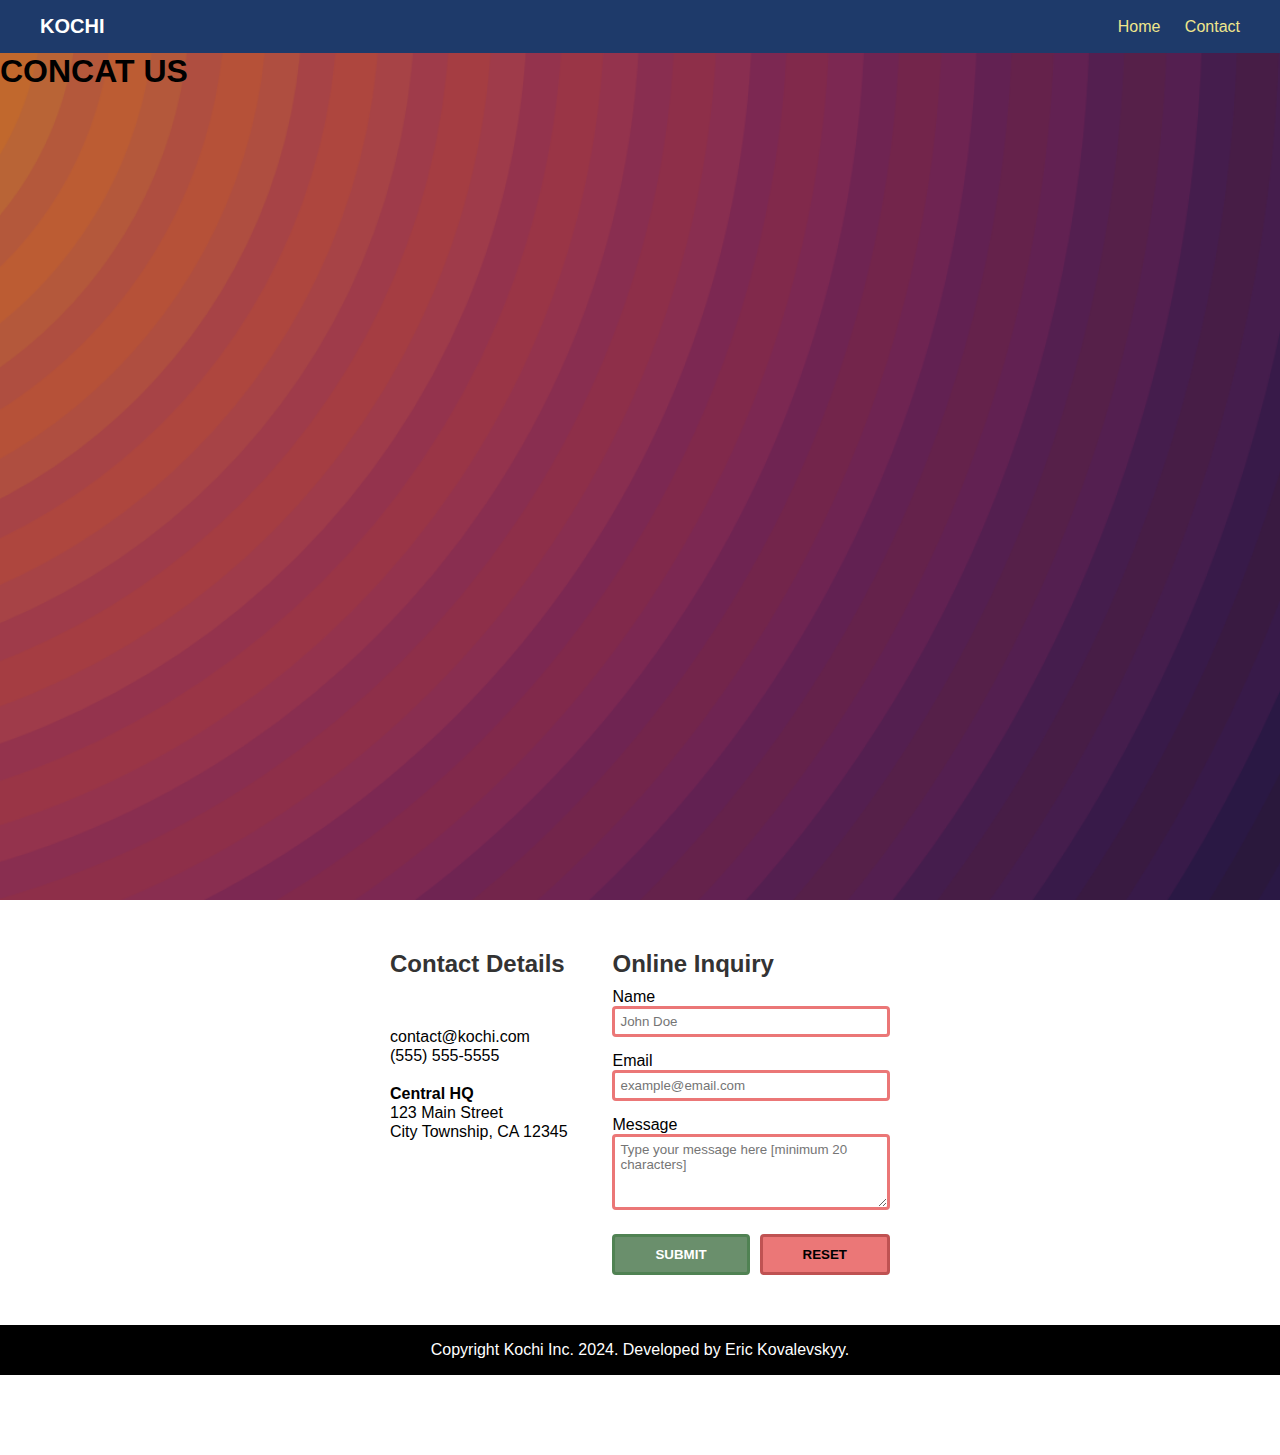
==== HtmlPages/contact.html @ 3d9569a6 "Contact Page" ====
<!DOCTYPE html>
<html lang="en">
<head>
    <meta charset="UTF-8">
    <meta name="viewport" content="width=device-width, initial-scale=1.0">
    <title>KOCHI - Contact Us</title>
    <link rel="stylesheet" href="../CssFiles/contactDetails.css">
    <link rel="stylesheet" href="../CssFiles/contactHeader.css">
    <link rel="stylesheet" href="../CssFiles/navbar.css">
    <link rel="stylesheet" href="../CssFiles/global.css">
    <link rel="stylesheet" href="../CssFiles/footer.css">


</head>
<body>
    <div class="background-container">
        <img src="../assets/rainbow-vortex.png" alt="Colorful background" class="background-image">
        
        <nav>
            <div class="logo">KOCHI</div>
            <div class="nav-links">
                <a href="#">Home</a>
                <a href="./contact.html">Contact</a>
            </div>
        </nav>
        
        <div class="hero-content">
            <h1>CONCAT US</h1>
           
        </div>
 </div>

    
    <main>
        <div class="contact-container">
            <div class="contact-details">
                <h2>Contact Details</h2>
                <p><a href="mailto:contact@kochi.com">contact@kochi.com</a></p>
                <p>(555) 555-5555</p>
                <div class="address">
                    <p><strong>Central HQ</strong></p>
                    <p>123 Main Street</p>
                    <p>City Township, CA 12345</p>
                </div>
            </div>
            
            <div class="contact-form">
                <h2>Online Inquiry</h2>
                <form>
                    <div class="form-group">
                        <label for="name">Name</label>
                        <input type="text" id="name" placeholder="John Doe">
                    </div>
                    
                    <div class="form-group">
                        <label for="email">Email</label>
                        <input type="email" id="email" placeholder="example@email.com">
                    </div>
                    
                    <div class="form-group">
                        <label for="message">Message</label>
                        <textarea id="message" rows="4" placeholder="Type your message here [minimum 20 characters]"></textarea>
                    </div>
                    
                    <div class="buttons">
                        <button type="submit" class="btn submit-btn">SUBMIT</button>
                        <button type="reset" class="btn reset-btn">RESET</button>
                    </div>
                </form>
            </div>
        </div>
    </main>

    <footer>
        <p>Copyright Kochi Inc. 2024. Developed by Eric Kovalevskyy.</p>
    </footer>
</body>
</html>
---- CssFiles/contactDetails.css ----
/* Main Content */
main {
    max-width: 1000px;
    margin: 50px auto;
    padding: 0 250px;
}

.contact-container {
    display: flex;
    justify-content: space-between;
    gap: 1px;
}

/* Contact Details */
.contact-details {
    flex: 1;
}

.contact-details h2, .contact-form h2 {
    margin-bottom: 50px;
    color: #333;
}

 .contact-form h2 {
    margin-bottom: 10px;
    color: #333;
}

.contact-details p {
    margin-bottom: 1px;
}

.contact-details a {
    color: #000;
    text-decoration: none;
}

.contact-details a:hover {
    text-decoration: underline;
}

.address {
    margin-top: 20px;
}

/* Contact Form */
.contact-form {
    max-width: 500px;
    flex: 1;
}

.form-group {
    margin-bottom: 15px;
}

label {
    display: inline-block;
    margin-right: 10px;
    color: #000;
    width: 80px;
}

input, textarea {
    width: 100%;
    padding: 5px;
    border: 3px solid #eb7777;
    border-radius: 4px;
}

.buttons {
    display: flex;
    gap: 10px;
    margin-top: 20px;
}

.btn {
    padding: 10px 40px;
    border: none;
    border-radius: 4px;
    cursor: pointer;
    text-transform: uppercase;
    font-weight: bold;
}

.submit-btn {
    background-color: #6a8f6c;
    border: 3px solid #508253;
    color: white;
    font-weight: bold;
}

.reset-btn {
    background-color: #eb7777;
    border: 3px solid #bf5252;
    color: #000;
    font-weight: bold;
}
---- CssFiles/contactHeader.css ----
.hero-contant {
    color: white;
    max-width: 300px;
    position: absolute;
    left: 50%;
    top: 35%;
    transform: translate(-50%, -50%);
    text-align: center;
    padding: 50px 0;
    margin-bottom: 50px; 
}

.hero-contant h1 {
    font-size: 40px;
    margin-bottom: 20px;
    font-weight: bold;
    font-family: Arial, sans-serif;
    
}


.background-image {
    position: absolute;
    width: 100%;
    height: 10%;
    object-fit: cover;
    z-index: -1;
}
---- CssFiles/navbar.css ----
nav {
    background-color: #1e3a6a;
    color: white;
    padding: 15px 40px;
    display: flex;
    justify-content: space-between;
    align-items: center;
    position: relative;
}



.logo {
    font-size: 20px;
    font-weight: bold;
}

.nav-links a {
    color: #f0e68c;
    text-decoration: none;
    margin-left: 20px;
}
---- CssFiles/global.css ----
* {
    margin: 0;
    padding: 0;
    box-sizing: border-box;
    font-family: Arial, sans-serif;
}

.background-container {
    position: relative;
    width: 100%;
    min-height: 100vh;
    overflow: hidden;
}

.background-image {
    position: absolute;
    width: 100%;
    height: 100%;
    object-fit: cover;
    z-index: -1;
}
---- CssFiles/footer.css ----
footer {
    background-color: #000;
    color: #fff;
    text-align: center;
    padding: 1rem 0;
    margin-top: 3rem;
    margin-bottom: 5rem;
}

footer p {
    margin: 0;
}
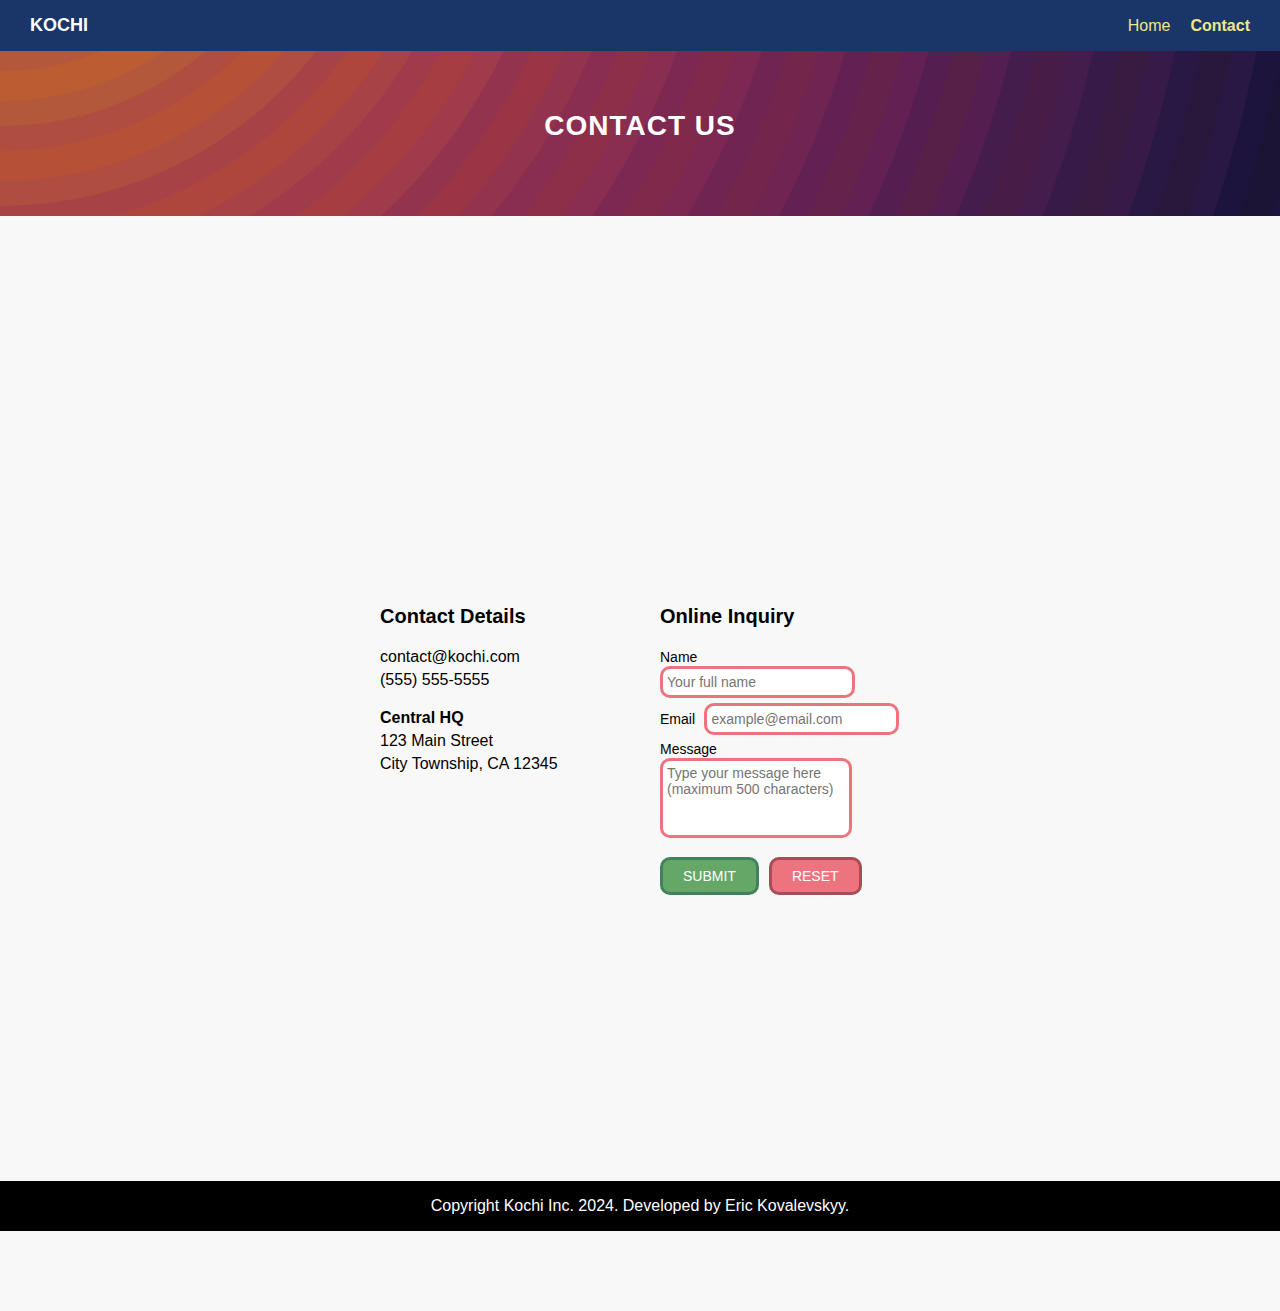
==== commit e4db1e24: "Edit Contact Page" ====
--- a/HtmlPages/contact.html
+++ b/HtmlPages/contact.html
@@ -5,71 +5,62 @@
     <meta name="viewport" content="width=device-width, initial-scale=1.0">
     <title>KOCHI - Contact Us</title>
     <link rel="stylesheet" href="../CssFiles/contactDetails.css">
+    <link rel="stylesheet" href="../CssFiles/footer.css">
+    <link rel="stylesheet" href="../CssFiles/contactGlobal.css">
     <link rel="stylesheet" href="../CssFiles/contactHeader.css">
-    <link rel="stylesheet" href="../CssFiles/navbar.css">
-    <link rel="stylesheet" href="../CssFiles/global.css">
-    <link rel="stylesheet" href="../CssFiles/footer.css">
-
-
+    <link rel="stylesheet" href="../CssFiles/responsive.css">
+    
 </head>
 <body>
-    <div class="background-container">
+    <header>
+        <div class="logo">KOCHI</div>
+        <nav>
+            <ul>
+                <li><a href="index.html">Home</a></li>
+                <li><a href="contact.html" class="active">Contact</a></li>
+            </ul>
+        </nav>
+    </header>
+
+    <section class="banner">
         <img src="../assets/rainbow-vortex.png" alt="Colorful background" class="background-image">
-        
-        <nav>
-            <div class="logo">KOCHI</div>
-            <div class="nav-links">
-                <a href="#">Home</a>
-                <a href="./contact.html">Contact</a>
-            </div>
-        </nav>
-        
-        <div class="hero-content">
-            <h1>CONCAT US</h1>
-           
-        </div>
- </div>
+        <h1>CONTACT US</h1>
+    </section>
 
-    
-    <main>
-        <div class="contact-container">
-            <div class="contact-details">
-                <h2>Contact Details</h2>
-                <p><a href="mailto:contact@kochi.com">contact@kochi.com</a></p>
-                <p>(555) 555-5555</p>
-                <div class="address">
-                    <p><strong>Central HQ</strong></p>
-                    <p>123 Main Street</p>
-                    <p>City Township, CA 12345</p>
-                </div>
-            </div>
-            
-            <div class="contact-form">
-                <h2>Online Inquiry</h2>
-                <form>
-                    <div class="form-group">
-                        <label for="name">Name</label>
-                        <input type="text" id="name" placeholder="John Doe">
-                    </div>
-                    
-                    <div class="form-group">
-                        <label for="email">Email</label>
-                        <input type="email" id="email" placeholder="example@email.com">
-                    </div>
-                    
-                    <div class="form-group">
-                        <label for="message">Message</label>
-                        <textarea id="message" rows="4" placeholder="Type your message here [minimum 20 characters]"></textarea>
-                    </div>
-                    
-                    <div class="buttons">
-                        <button type="submit" class="btn submit-btn">SUBMIT</button>
-                        <button type="reset" class="btn reset-btn">RESET</button>
-                    </div>
-                </form>
+    <section class="contact-container">
+        <div class="contact-details">
+            <h2>Contact Details</h2>
+            <p class="email">contact@kochi.com</p>
+            <p class="phone">(555) 555-5555</p>
+            <div class="address">
+                <p class="headquarters">Central HQ</p>
+                <p>123 Main Street</p>
+                <p>City Township, CA 12345</p>
             </div>
         </div>
-    </main>
+
+        <div class="contact-form">
+            <h2>Online Inquiry</h2>
+            <form>
+                <div class="form-group">
+                    <label for="name">Name</label>
+                    <input type="text" id="name" placeholder="Your full name">
+                </div>
+                <div class="form-group">
+                    <label for="email">Email</label>
+                    <input type="email" id="email" placeholder="example@email.com">
+                </div>
+                <div class="form-group">
+                    <label for="message">Message</label>
+                    <textarea id="message" placeholder="Type your message here (maximum 500 characters)"></textarea>
+                </div>
+                <div class="form-buttons">
+                    <button type="submit" class="submit-btn">SUBMIT</button>
+                    <button type="reset" class="reset-btn">RESET</button>
+                </div>
+            </form>
+        </div>
+    </section>
 
     <footer>
         <p>Copyright Kochi Inc. 2024. Developed by Eric Kovalevskyy.</p>
--- a/CssFiles/contactDetails.css
+++ b/CssFiles/contactDetails.css
@@ -1,103 +1,96 @@
 
-/* Main Content */
-main {
-    max-width: 1000px;
+/* Contact Container */
+.contact-container {
+    display: flex;
+    max-width: 600px;
     margin: 50px auto;
-    padding: 0 250px;
+    padding: 0 20px ;
 }
 
-.contact-container {
-    display: flex;
-    justify-content: space-between;
-    gap: 1px;
-}
-
-/* Contact Details */
-.contact-details {
+.contact-details, .contact-form {
     flex: 1;
+    padding: 20px;
 }
 
 .contact-details h2, .contact-form h2 {
-    margin-bottom: 50px;
-    color: #333;
-}
-
- .contact-form h2 {
-    margin-bottom: 10px;
-    color: #333;
+    margin-bottom: 20px;
+    font-size: 20px;
 }
 
 .contact-details p {
-    margin-bottom: 1px;
+    margin-bottom: 5px;
 }
 
-.contact-details a {
-    color: #000;
-    text-decoration: none;
-}
-
-.contact-details a:hover {
-    text-decoration: underline;
-}
-
-.address {
+.headquarters {
+    font-weight: bold;
     margin-top: 20px;
 }
 
-/* Contact Form */
-.contact-form {
-    max-width: 500px;
-    flex: 1;
-}
-
-.form-group {
-    margin-bottom: 15px;
+/* Form Styles */
+.form-row {
+    margin-bottom: 10px;
+    display: flex;
+    align-items: flex-start;
 }
 
 label {
-    display: inline-block;
-    margin-right: 10px;
-    color: #000;
-    width: 80px;
+    width: 65px;
+    text-align: right;
+    padding-right: 5px;
+    font-size: 14px;
+    padding-top: 8px;
 }
 
 input, textarea {
-    width: 100%;
-    padding: 5px;
-    border: 3px solid #eb7777;
-    border-radius: 4px;
+    flex: 1;
+    padding: 4px;
+    border: 3px solid ;
+    border-radius: 10px;
+    border-color: #ed747e;
+    font-size: 14px;
+    margin-bottom: 5px;
 }
 
-.buttons {
+input {
+    height: 32px;
+}
+
+textarea {
+    height: 80px;
+    resize: none;
+}
+
+
+.form-buttons {
+    margin-top: 10px;
     display: flex;
     gap: 10px;
-    margin-top: 20px;
 }
 
-.btn {
-    padding: 10px 40px;
+button {
+    padding: 8px 20px;
+    font-size: 14px;
     border: none;
     border-radius: 4px;
     cursor: pointer;
-    text-transform: uppercase;
-    font-weight: bold;
+    margin-bottom: 90%;
 }
 
 .submit-btn {
-    background-color: #6a8f6c;
-    border: 3px solid #508253;
+    background-color: #64a766;
+    border: 3px solid ;
+    border-radius: 10px;
+    border-color: #43815e;
     color: white;
-    font-weight: bold;
 }
 
 .reset-btn {
-    background-color: #eb7777;
-    border: 3px solid #bf5252;
-    color: #000;
-    font-weight: bold;
+    background-color: #ed747e;
+    color: white;
+    border: 3px solid ;
+    border-radius: 10px;
+    border-color: #a54e55;
+  
 }
 
 
-
-
-
--- a/CssFiles/contactGlobal.css
+++ b/CssFiles/contactGlobal.css
@@ -0,0 +1,12 @@
+/* General Styles */
+* {
+    margin: 0;
+    padding: 0;
+    box-sizing: border-box;
+    font-family: Arial, sans-serif;
+}
+
+body {
+    background-color: #f8f8f8;
+}
+
--- a/CssFiles/contactHeader.css
+++ b/CssFiles/contactHeader.css
@@ -1,31 +1,56 @@
-.hero-contant {
+/* Header Styles */
+header {
+    display: flex;
+    justify-content: space-between;
+    align-items: center;
+    padding: 15px 30px;
+    background-color: #1a3668;
     color: white;
-    max-width: 300px;
-    position: absolute;
-    left: 50%;
-    top: 35%;
-    transform: translate(-50%, -50%);
-    text-align: center;
-    padding: 50px 0;
-    margin-bottom: 50px; 
 }
 
-.hero-contant h1 {
-    font-size: 40px;
-    margin-bottom: 20px;
+.logo {
     font-weight: bold;
-    font-family: Arial, sans-serif;
-    
+    font-size: 18px;
 }
 
+nav ul {
+    display: flex;
+    list-style: none;
+}
+
+nav ul li {
+    margin-left: 20px;
+}
+
+nav ul li a {
+    color: #f0e68c;
+    text-decoration: none;
+}
+
+nav ul li a.active {
+    font-weight: bold;
+}
+
+/* Banner Section */
+.banner {
+    height: 150px;
+    display: flex;
+    justify-content: center;
+    align-items: center;
+    color: white;
+    margin-bottom: 30%;
+}
 
 .background-image {
     position: absolute;
     width: 100%;
-    height: 10%;
+    height: 20%;
     object-fit: cover;
     z-index: -1;
+    
 }
 
-
-
+.banner h1 {
+    font-size: 28px;
+    letter-spacing: 1px;
+}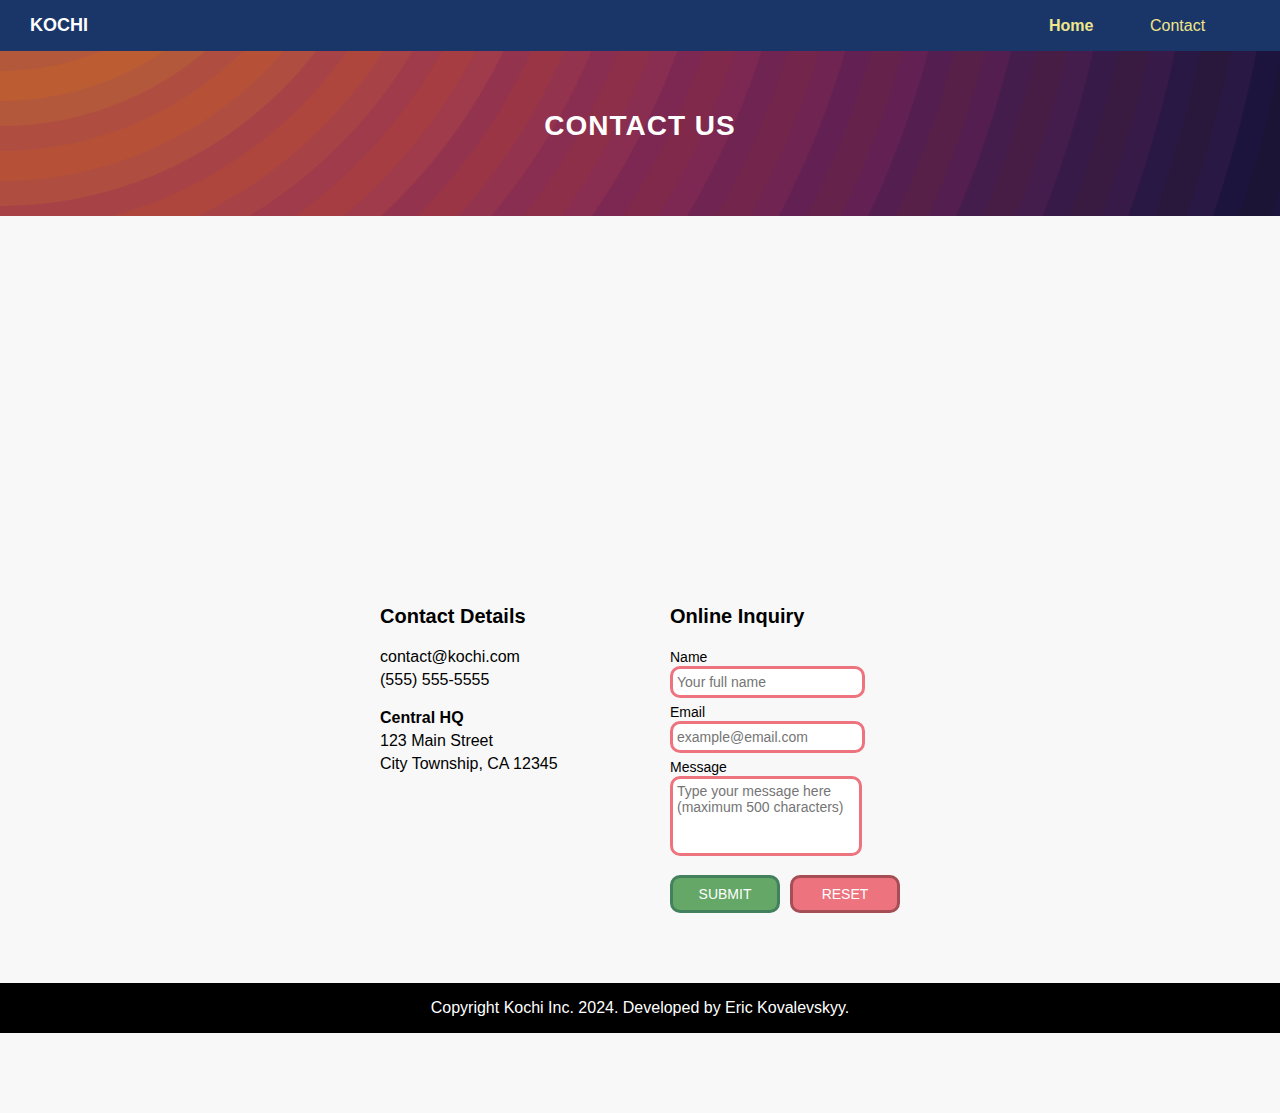
==== commit 82f3f8f0: "Add Grid in Style" ====
--- a/HtmlPages/contact.html
+++ b/HtmlPages/contact.html
@@ -9,15 +9,15 @@
     <link rel="stylesheet" href="../CssFiles/contactGlobal.css">
     <link rel="stylesheet" href="../CssFiles/contactHeader.css">
     <link rel="stylesheet" href="../CssFiles/responsive.css">
-    
+
 </head>
 <body>
     <header>
         <div class="logo">KOCHI</div>
         <nav>
             <ul>
-                <li><a href="index.html">Home</a></li>
-                <li><a href="contact.html" class="active">Contact</a></li>
+                <li><a href="../index.html" class="active" target="_blank">Home</a></li>
+                <li> <a href="contact.html" target="_blank">Contact</a></li>
             </ul>
         </nav>
     </header>
--- a/CssFiles/contactDetails.css
+++ b/CssFiles/contactDetails.css
@@ -1,14 +1,14 @@
-
 /* Contact Container */
 .contact-container {
-    display: flex;
+    display: grid;
+    grid-template-columns: 1fr 1fr;
+    gap: 20px;
     max-width: 600px;
     margin: 50px auto;
-    padding: 0 20px ;
+    padding: 0 20px;
 }
 
 .contact-details, .contact-form {
-    flex: 1;
     padding: 20px;
 }
 
@@ -28,27 +28,23 @@
 
 /* Form Styles */
 .form-row {
+    display: grid;
+    grid-template-columns: auto 1fr;
+    align-items: center;
+    gap: 10px;
     margin-bottom: 10px;
-    display: flex;
-    align-items: flex-start;
 }
 
 label {
-    width: 65px;
-    text-align: right;
-    padding-right: 5px;
     font-size: 14px;
-    padding-top: 8px;
 }
 
 input, textarea {
-    flex: 1;
     padding: 4px;
-    border: 3px solid ;
+    margin-bottom: 5px;
+    border: 3px solid #ed747e;
     border-radius: 10px;
-    border-color: #ed747e;
     font-size: 14px;
-    margin-bottom: 5px;
 }
 
 input {
@@ -60,11 +56,12 @@
     resize: none;
 }
 
-
+/* Buttons */
 .form-buttons {
+    display: grid;
+    grid-template-columns: repeat(2, 1fr);
+    gap: 10px;
     margin-top: 10px;
-    display: flex;
-    gap: 10px;
 }
 
 button {
@@ -73,24 +70,19 @@
     border: none;
     border-radius: 4px;
     cursor: pointer;
-    margin-bottom: 90%;
 }
 
 .submit-btn {
     background-color: #64a766;
-    border: 3px solid ;
+    border: 3px solid #43815e;
     border-radius: 10px;
-    border-color: #43815e;
     color: white;
 }
 
 .reset-btn {
     background-color: #ed747e;
+    border: 3px solid #a54e55;
+    border-radius: 10px;
     color: white;
-    border: 3px solid ;
-    border-radius: 10px;
-    border-color: #a54e55;
-  
 }
 
-
--- a/CssFiles/contactGlobal.css
+++ b/CssFiles/contactGlobal.css
@@ -10,3 +10,4 @@
     background-color: #f8f8f8;
 }
 
+
--- a/CssFiles/contactHeader.css
+++ b/CssFiles/contactHeader.css
@@ -1,7 +1,7 @@
 /* Header Styles */
 header {
-    display: flex;
-    justify-content: space-between;
+    display: grid;
+    grid-template-columns: auto 1fr;
     align-items: center;
     padding: 15px 30px;
     background-color: #1a3668;
@@ -14,12 +14,11 @@
 }
 
 nav ul {
-    display: flex;
+    display: grid;
+    grid-template-columns: repeat(auto-fit, minmax(100px, auto));
+    gap: 1px;
     list-style: none;
-}
-
-nav ul li {
-    margin-left: 20px;
+    justify-content: end;
 }
 
 nav ul li a {
@@ -33,10 +32,9 @@
 
 /* Banner Section */
 .banner {
+    display: grid;
+    place-items: center;
     height: 150px;
-    display: flex;
-    justify-content: center;
-    align-items: center;
     color: white;
     margin-bottom: 30%;
 }
@@ -47,10 +45,12 @@
     height: 20%;
     object-fit: cover;
     z-index: -1;
-    
 }
 
 .banner h1 {
     font-size: 28px;
     letter-spacing: 1px;
-}+}
+
+
+
--- a/CssFiles/responsive.css
+++ b/CssFiles/responsive.css
@@ -0,0 +1,119 @@
+/* Home Page */
+@media (max-width: 1200px) {
+    .hero-content {
+        right: 30px;
+        max-width: 400px;
+    }
+
+    .about-us {
+        padding-left: 8rem;
+    }
+
+    .about-us .content img {
+        max-width: 400px;
+    }
+
+    .text {
+        max-width: 400px;
+    }
+}
+
+@media (max-width: 992px) {
+    .hero-content {
+        right: 20px;
+        max-width: 350px;
+    }
+
+    .about-us {
+        padding-left: 5rem;
+    }
+
+    .about-us .content img {
+        max-width: 350px;
+    }
+
+    .text {
+        max-width: 350px;
+    }
+
+    .cards-container {
+        justify-content: center;
+        gap: 15px;
+    }
+
+    .card {
+        width: calc(50% - 15px);
+    }
+}
+
+@media (max-width: 768px) {
+    .hero-content {
+        right: 10px;
+        max-width: 300px;
+    }
+
+    .about-us {
+        padding-left: 2rem;
+    }
+
+    .about-us .content {
+        flex-direction: column;
+        align-items: center;
+    }
+
+    .about-us .content img,
+    .text {
+        max-width: 100%;
+    }
+
+    .cards-container {
+        flex-direction: column;
+        gap: 20px;
+    }
+
+    .card {
+        width: 100%;
+    }
+}
+
+@media (max-width: 480px) {
+    .hero-content h1 {
+        font-size: 30px;
+    }
+
+    .hero-content p {
+        font-size: 18px;
+    }
+
+    .gokochi-button {
+        padding: 10px 30px;
+        font-size: 14px;
+    }
+
+    .about-us h3, .about-us h4 {
+        font-size: 1.2rem;
+    }
+
+    .section-title {
+        font-size: 0.9rem;
+    }
+}
+
+
+
+
+/* Contact Page */
+@media (max-width: 768px) {
+    .contact-container {
+        flex-direction: column;
+    }
+    
+    .contact-details, .contact-form {
+        width: 100%;
+        padding-right: 0;
+    }
+    
+    .contact-details {
+        margin-bottom: 40px;
+    }
+}